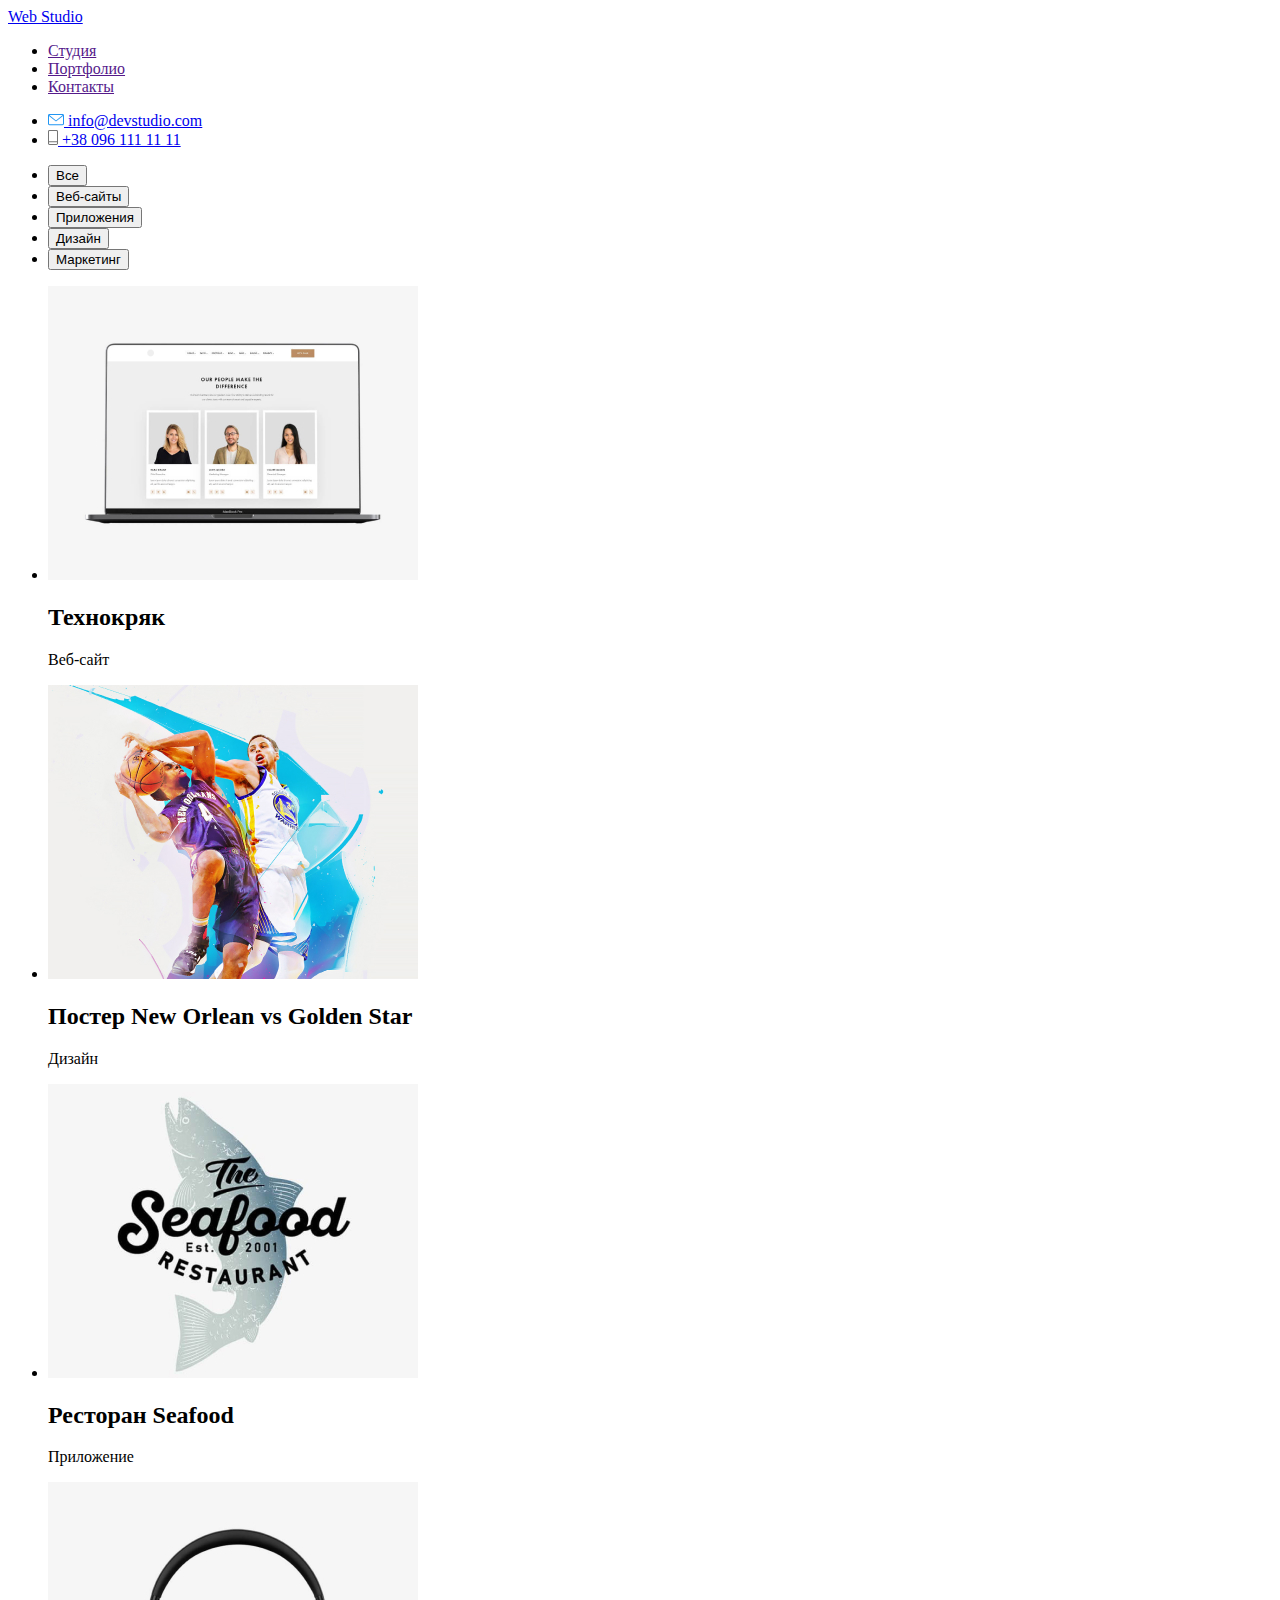
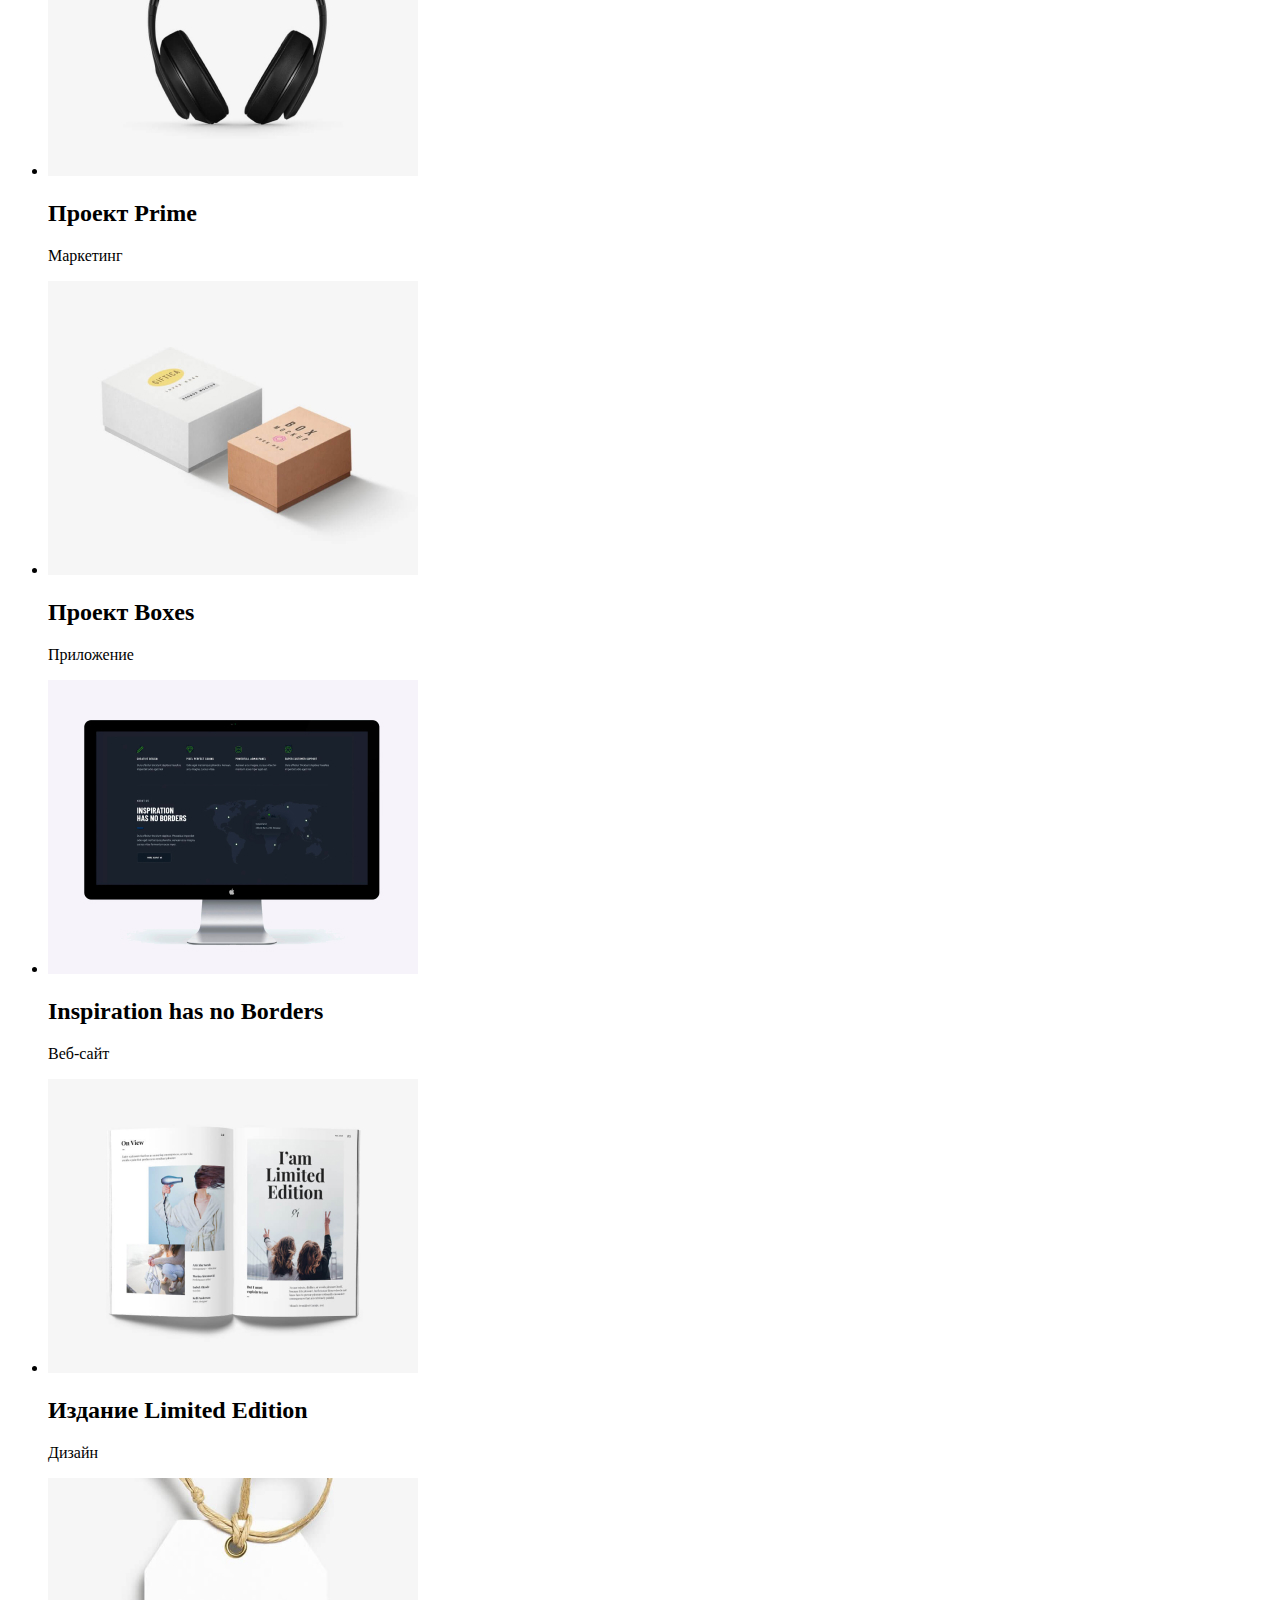
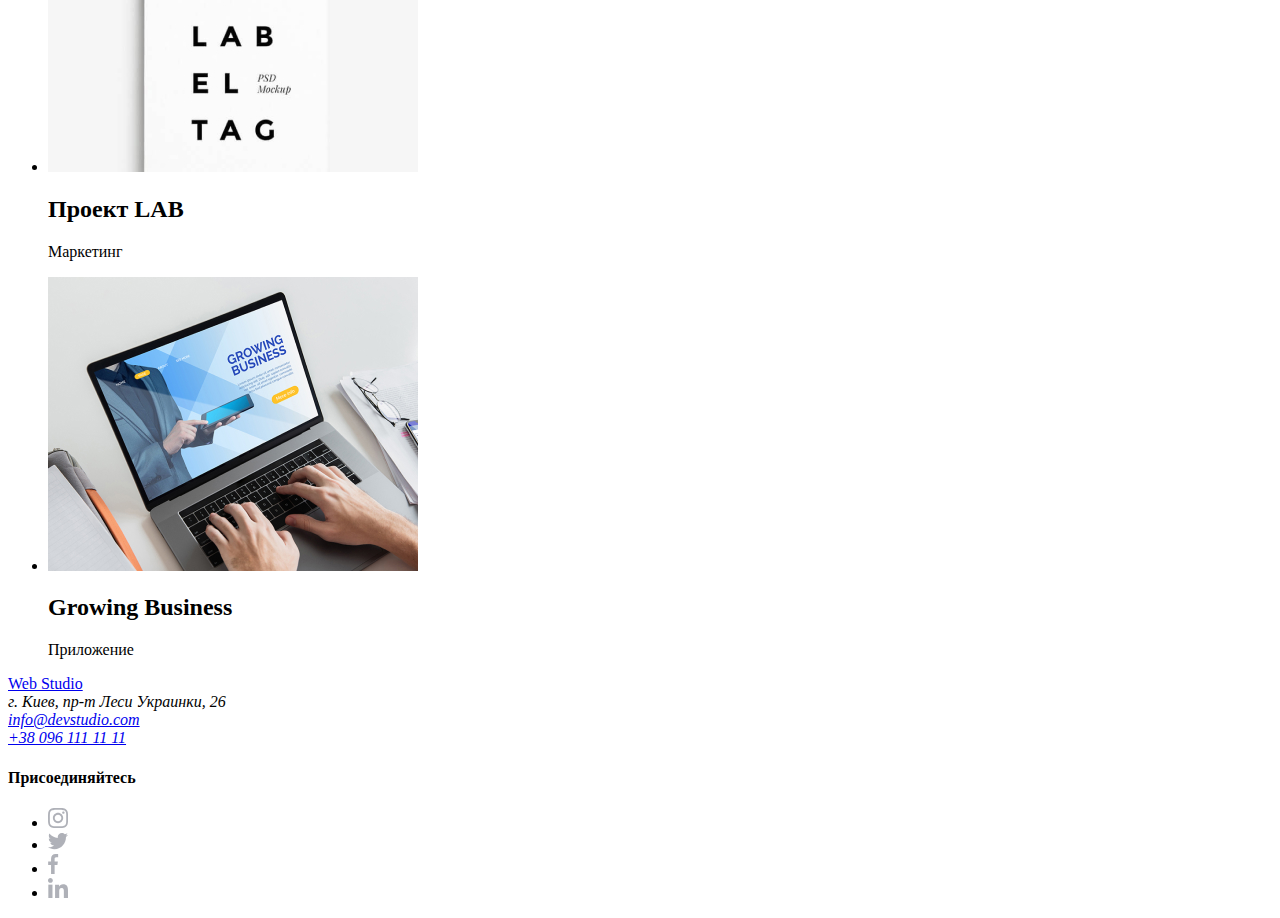
==== portfolio.html @ 93e80d22 "hw2" ====
<!DOCTYPE html>
<html lang="en">
<head>
    <meta charset="UTF-8">
    <meta name="viewport" content="width=device-width, initial-scale=1.0">
    <title>Портфолио</title>
</head>
<body>
 <!--Шапка-->
 <header>
    <nav>
          <a href="./index.html">Web Studio</a>
             <ul>
                 <li><a href="">Студия</a></li>
                 <li><a href="">Портфолио</a></li>
                 <li><a href="">Контакты</a></li>
             </ul>

              <ul>
                 <li><a href="mailto:info@devstudio.com"><img src="./img/envelope.svg" alt="logo"> info@devstudio.com</a></li>
                 <li><a href="tel:+380961111111"><img src="./img/Vector.svg" alt="logo"> +38 096 111 11 11</a></li>
             </ul>
     </nav>
     <section>
         <ul>
             <li><button>Все</button></li>
             <li><button>Веб-сайты</button></li>
             <li><button>Приложения</button></li>
             <li><button>Дизайн</button></li>
             <li><button>Маркетинг</button></li>
         </ul>
         <ul>
             <li>
                 <img src="./img/portfolio/tehnokryak.jpg" alt="Технокряк">
                 <h2>Технокряк</h2>
                 <p>Веб-сайт</p>
            </li>
             <li>
                 <img src="./img/portfolio/new-orlean.jpg" alt="Постер New Orlean vs Golden Star">
                 <h2>Постер New Orlean vs Golden Star</h2>
                 <p>Дизайн</p>
             </li>
             <li>
                 <img src="./img/portfolio/seafood.jpg" alt="Ресторан Seafood">
                 <h2>Ресторан Seafood</h2>
                 <p>Приложение</p>
             </li>
             <li>
                 <img src="./img/portfolio/prime.jpg" alt="Проект Prime">
                 <h2>Проект Prime</h2>
                 <p>Маркетинг</p>
             </li>
             <li><img src="./img/portfolio/boxes.jpg" alt="Проект Boxes">
                 <h2>Проект Boxes</h2>
                 <p>Приложение</p>
             </li>
             <li>
                 <img src="./img/portfolio/inspiration.jpg" alt="Inspiration has no Borders">
                 <h2>Inspiration has no Borders</h2>
                 <p>Веб-сайт</p>
             </li>
             <li>
                 <img src="./img/portfolio/limited.jpg" alt="Издание Limited Edition">
                 <h2>Издание Limited Edition</h2>
                 <p>Дизайн</p>
             </li>
             <li>
                 <img src="./img/portfolio/lab.jpg" alt="Проект LAB">
                 <h2>Проект LAB</h2>
                 <p>Маркетинг</p>
             </li>
             <li>
                 <img src="./img/portfolio/growing.jpg" alt="Growing Business">
                 <h2>Growing Business</h2>
                 <p>Приложение</p>
             </li>
         </ul>

     </section>
     
     <footer>
        <a href="./index.html">Web Studio</a>
        <address>
          г. Киев, пр-т Леси Украинки, 26 <br>
          <a href="mailto:info@devstudio.com">info@devstudio.com</a> <br>
          <a href="tel:+380961111111">+38 096 111 11 11</a>
        </address>
        
        <!---Присоединяйтесь-->
        <h4>Присоединяйтесь</h4>
        <ul>
            <li> <a href=""><img src="./img/instagram2.svg" alt="instagram"></a></li>
            <li><a href=""><img src="./img/twitter.svg" alt="twitter"></a></li>
            <li><a href=""><img src="./img/fb.svg" alt="facebook"></a></li>
            <li><a href=""><img src="./img/ld.svg" alt="in"></a></li>
               
        </ul>
    
       </footer>

 </header>    
</body>
</html>
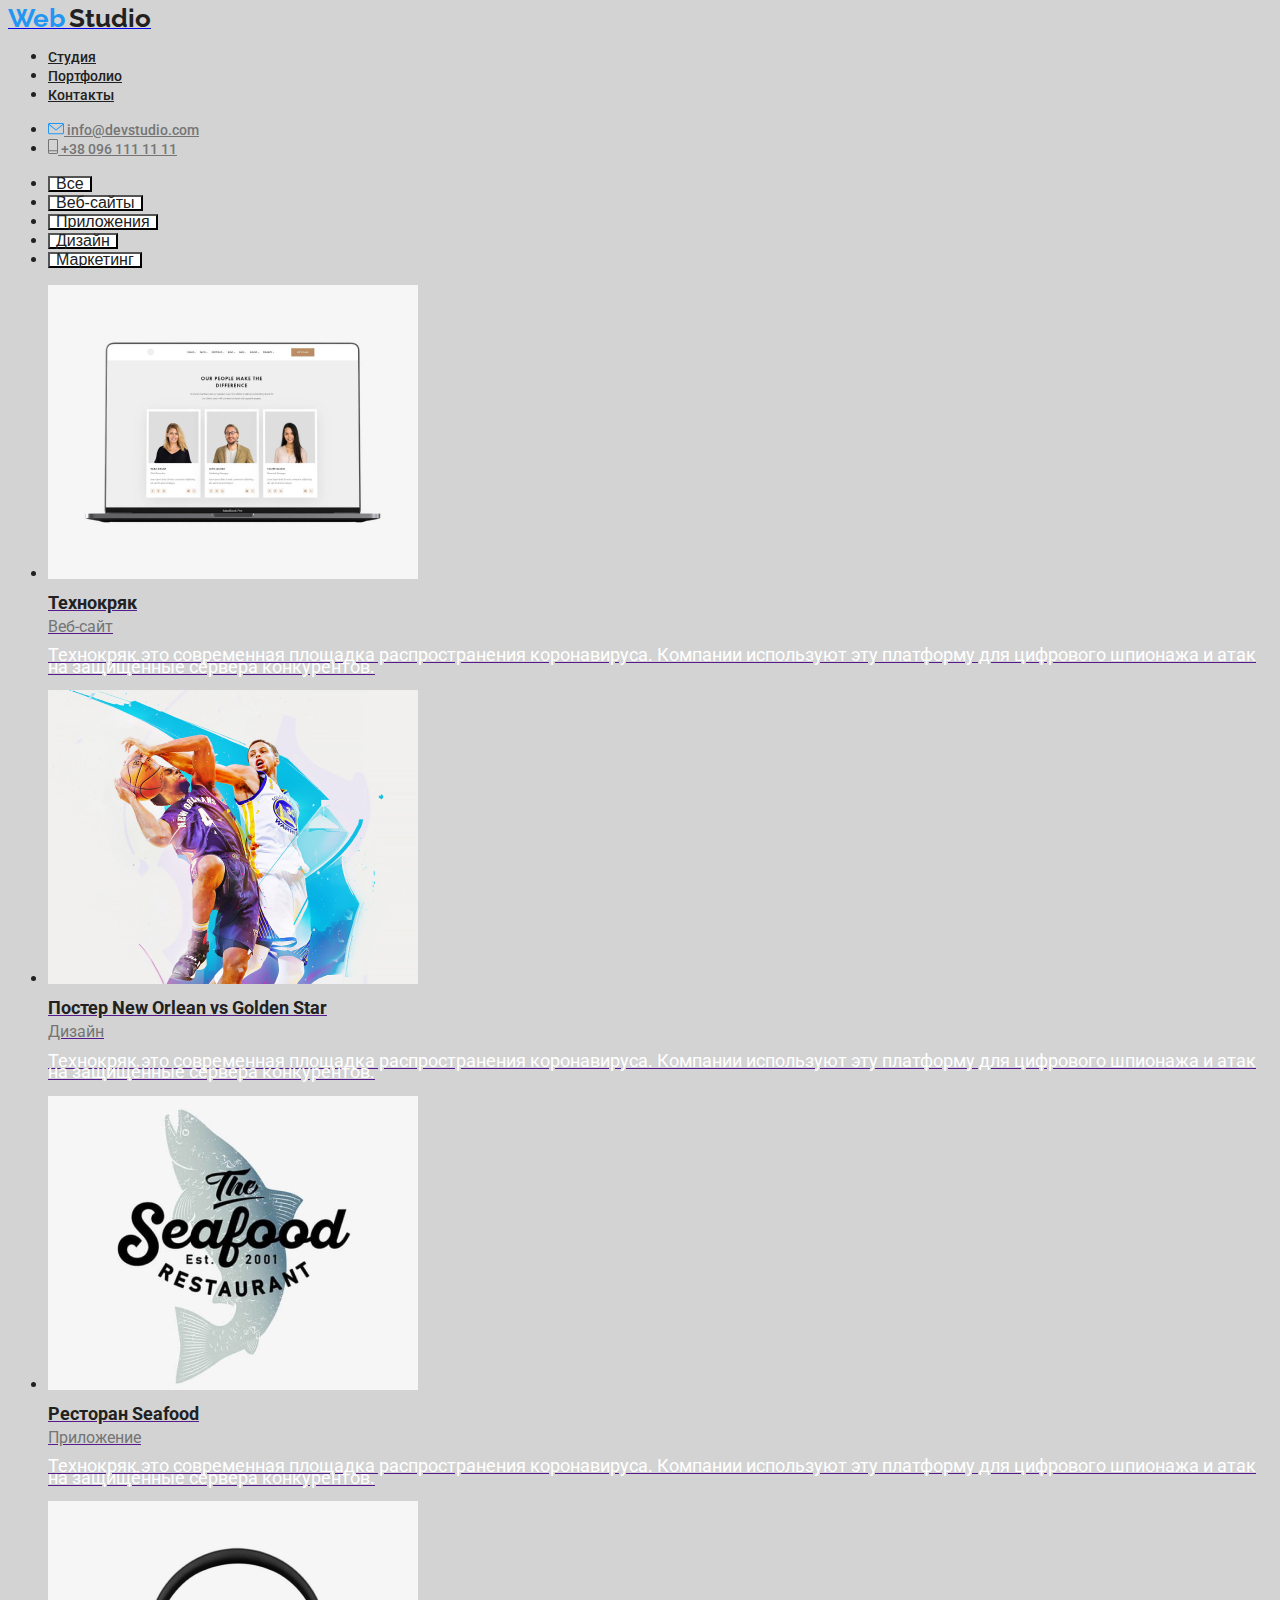
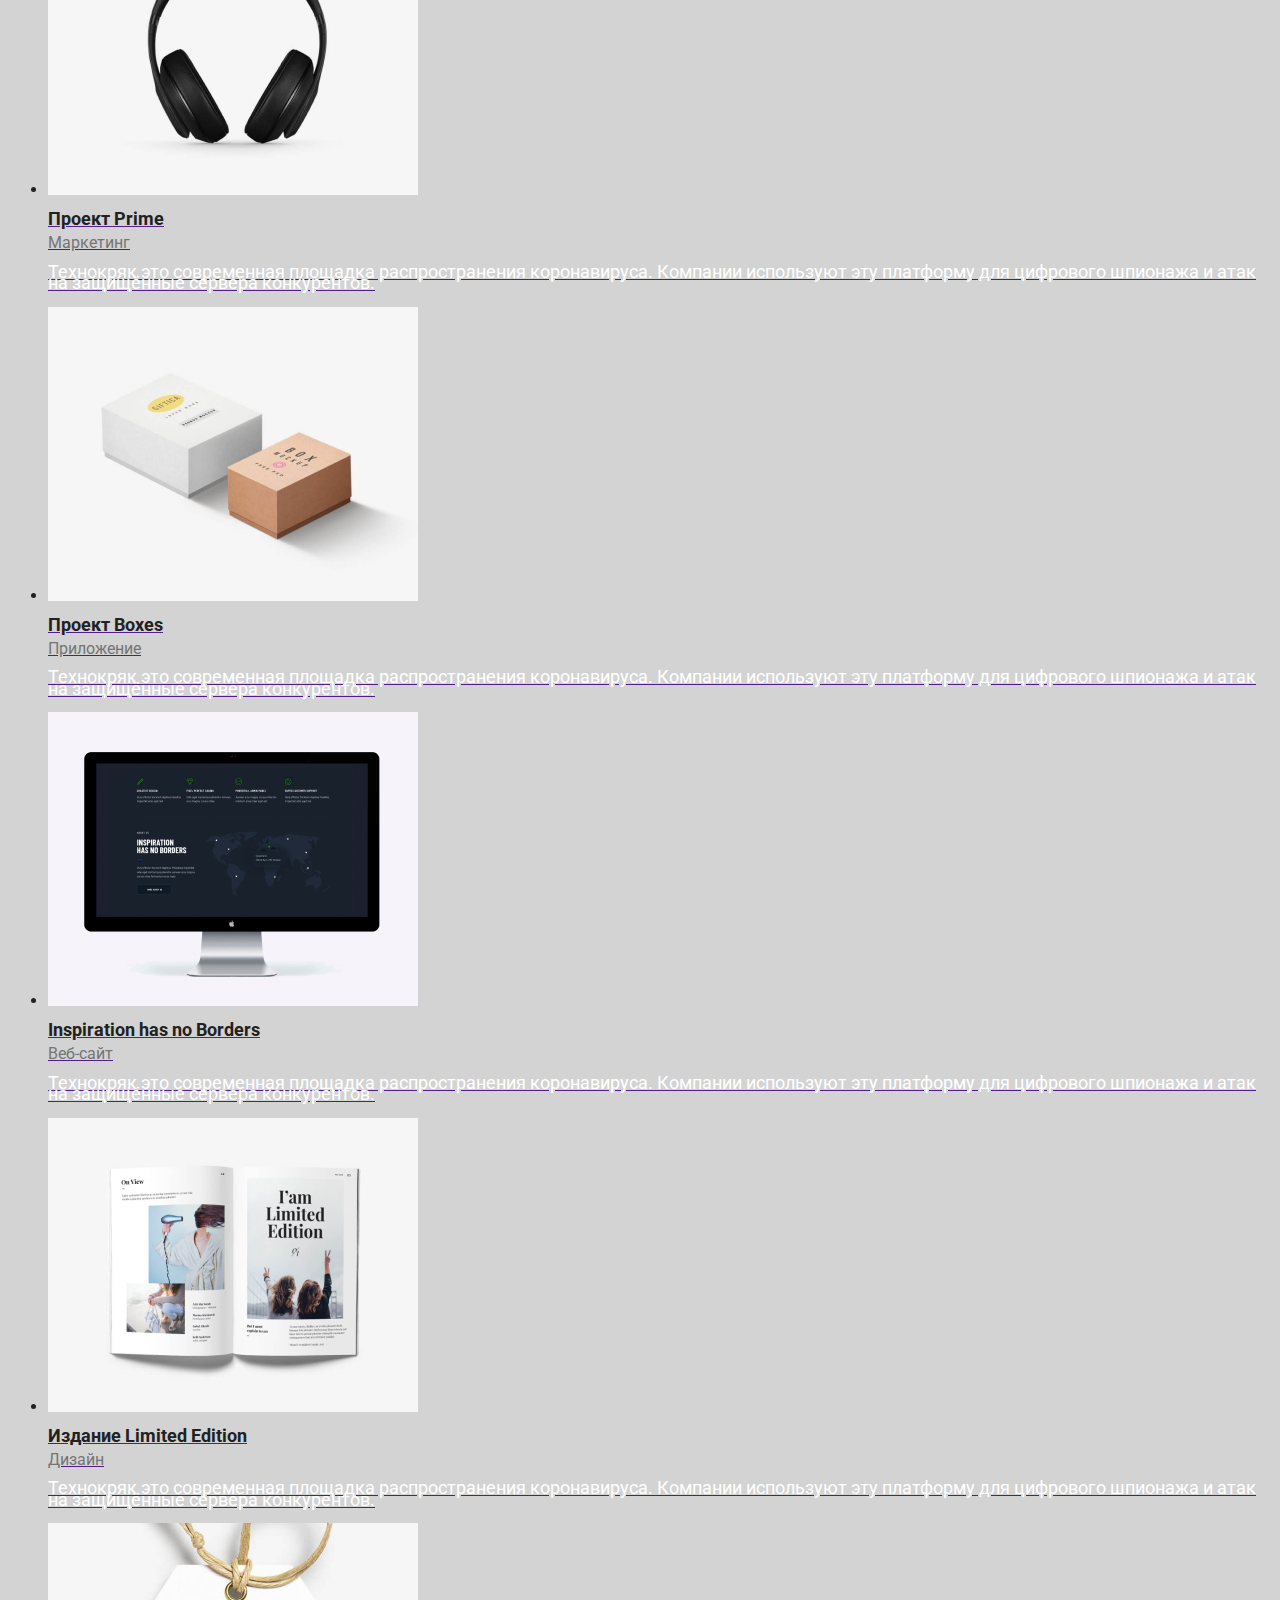
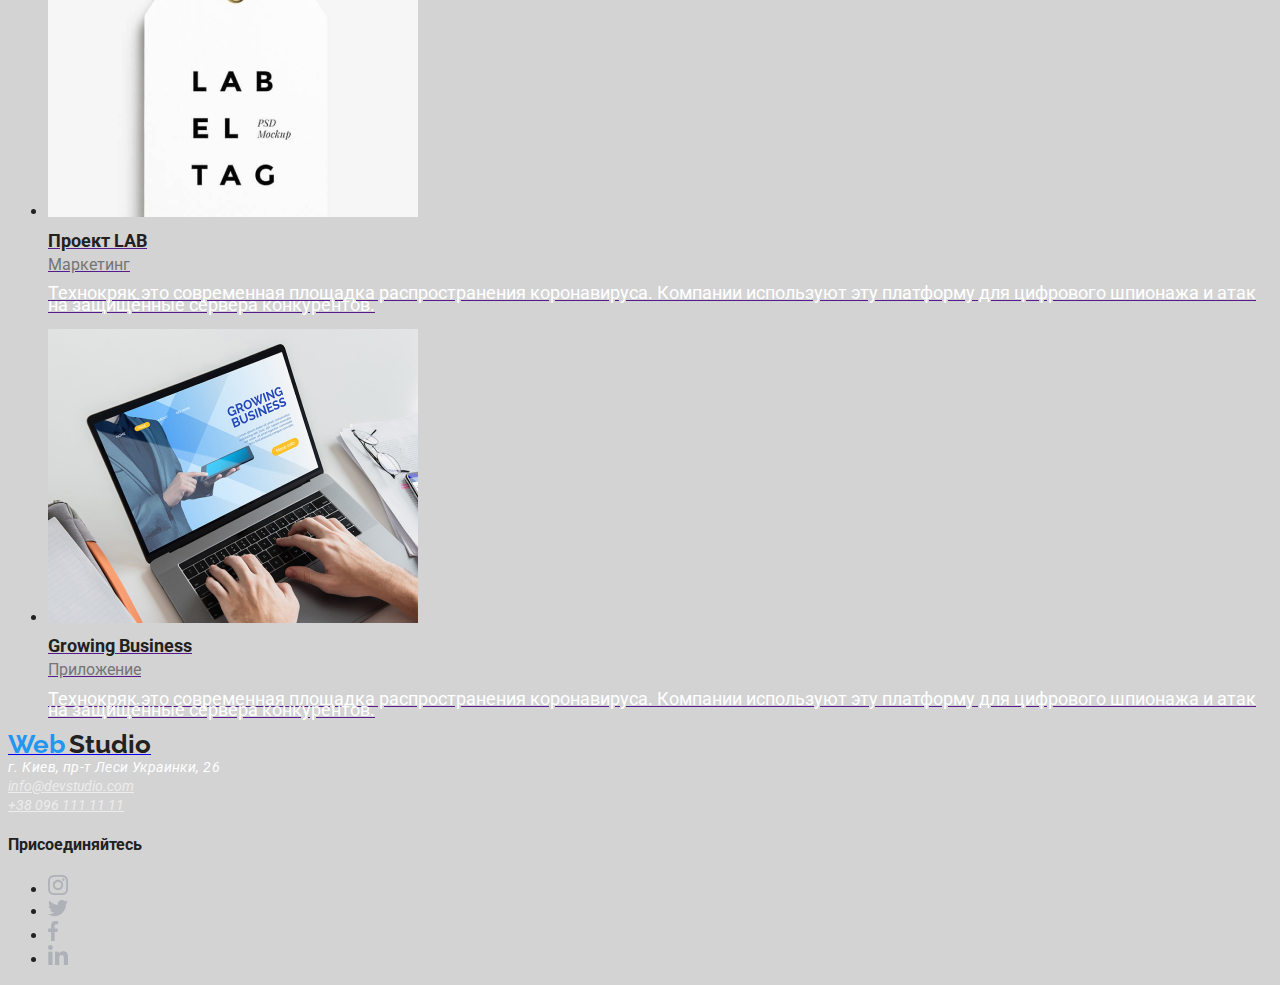
==== commit e37e2bc2: "hw2" ====
--- a/portfolio.html
+++ b/portfolio.html
@@ -1,103 +1,125 @@
 <!DOCTYPE html>
-<html lang="en">
+<html lang="ru">
 <head>
     <meta charset="UTF-8">
     <meta name="viewport" content="width=device-width, initial-scale=1.0">
-    <title>Портфолио</title>
+    <title>Web Studio</title>
+    <link href="https://fonts.googleapis.com/css2?family=Raleway&family=Roboto:wght@400;500;700;900&display=swap" rel="stylesheet">
+    <link rel="stylesheet" href="./css/style.css">
 </head>
 <body>
- <!--Шапка-->
- <header>
-    <nav>
-          <a href="./index.html">Web Studio</a>
-             <ul>
-                 <li><a href="">Студия</a></li>
-                 <li><a href="">Портфолио</a></li>
-                 <li><a href="">Контакты</a></li>
-             </ul>
+    <!--Шапка-->
+  <header>
+      <nav>
+            <a class="logo" href="./index.html"><span class="logo-web"> Web</span> <span class="logo-studio">Studio</span></a>
+               <ul class="site-nav">
+                   <li><a class="site-nav-studio" href="./index.html">Студия</a></li>
+                   <li><a class="site-nav-portfolio" href="./portfolio.html">Портфолио</a></li>
+                   <li><a class="site-nav-contacts" href="">Контакты</a></li>
+               </ul>
 
-              <ul>
-                 <li><a href="mailto:info@devstudio.com"><img src="./img/envelope.svg" alt="logo"> info@devstudio.com</a></li>
-                 <li><a href="tel:+380961111111"><img src="./img/Vector.svg" alt="logo"> +38 096 111 11 11</a></li>
-             </ul>
-     </nav>
-     <section>
+                <ul class=" contacts-nav">
+                   <li><a class="contacts-nav-meil" href="mailto:info@devstudio.com"><img src="./img/envelope.svg" alt="logo"> info@devstudio.com</a></li>
+                   <li><a class="contacts-nav-tel" href="tel:+380961111111"><img src="./img/Vector.svg" alt="logo"> +38 096 111 11 11</a></li>
+               </ul>
+       </nav>
+
+   </header> 
+<!--main conteiner-->
+     <main>
          <ul>
-             <li><button>Все</button></li>
-             <li><button>Веб-сайты</button></li>
-             <li><button>Приложения</button></li>
-             <li><button>Дизайн</button></li>
-             <li><button>Маркетинг</button></li>
+             <li><button class="button" type="button">Все</button></li>
+             <li><button class="button" type="button">Веб-сайты</button></li>
+             <li><button class="button" type="button">Приложения</button></li>
+             <li><button class="button" type="button">Дизайн</button></li>
+             <li><button class="button" type="button">Маркетинг</button></li>
          </ul>
-         <ul>
+
+          <ul>
+              <li>
+                  <a href=""><img src="./img/portfolio/tehnokryak.jpg" alt="Технокряк">
+                  <h2 class="galery-title">Технокряк</h2>
+                  <p class="galery-description">Веб-сайт</p>
+                  <p class="description-text">Технокряк это современная площадка распространения коронавируса. Компании используют эту платформу для цифрового шпионажа и атак на защищённые сервера конкурентов.</p></a>
+              </li>
+
+              <li>
+                  <a href=""><img src="./img/portfolio/new-orlean.jpg" alt="Постер New Orlean vs Golden Star">
+                  <h2 class="galery-title">Постер New Orlean vs Golden Star</h2>
+                  <p class="galery-description">Дизайн</p>
+                  <p class="description-text">Технокряк это современная площадка распространения коронавируса. Компании используют эту платформу для цифрового шпионажа и атак на защищённые сервера конкурентов.</p></a>
+             </li>
+              <li>
+                 <a href=""><img src="./img/portfolio/seafood.jpg" alt="Ресторан Seafood">
+                 <h2 class="galery-title">Ресторан Seafood</h2>
+                 <p class="galery-description">Приложение</p>
+                 <p class="description-text">Технокряк это современная площадка распространения коронавируса. Компании используют эту платформу для цифрового шпионажа и атак на защищённые сервера конкурентов.</p></a>
+             </li>
+
+              <li>
+                 <a href=""><img src="./img/portfolio/prime.jpg" alt="Проект Prime">
+                 <h2 class="galery-title">Проект Prime</h2>
+                 <p class="galery-description">Маркетинг</p>
+                 <p class="description-text">Технокряк это современная площадка распространения коронавируса. Компании используют эту платформу для цифрового шпионажа и атак на защищённые сервера конкурентов.</p></a>
+             </li>
+
+              <li>
+                 <a href=""><img src="./img/portfolio/boxes.jpg" alt="Проект Boxes">
+                 <h2 class="galery-title">Проект Boxes</h2>
+                 <p class="galery-description">Приложение</p>
+                 <p class="description-text">Технокряк это современная площадка распространения коронавируса. Компании используют эту платформу для цифрового шпионажа и атак на защищённые сервера конкурентов.</p></a>
+             </li>
+
+              <li>
+                 <a href=""><img src="./img/portfolio/inspiration.jpg" alt="Inspiration has no Borders">
+                 <h2 class="galery-title">Inspiration has no Borders</h2>
+                 <p class="galery-description">Веб-сайт</p>
+                 <p class="description-text">Технокряк это современная площадка распространения коронавируса. Компании используют эту платформу для цифрового шпионажа и атак на защищённые сервера конкурентов.</p></a>
+             </li>
+
+              <li>
+                 <a href=""><img src="./img/portfolio/limited.jpg" alt="Издание Limited Edition">
+                 <h2 class="galery-title">Издание Limited Edition</h2>
+                 <p class="galery-description">Дизайн</p>
+                 <p class="description-text">Технокряк это современная площадка распространения коронавируса. Компании используют эту платформу для цифрового шпионажа и атак на защищённые сервера конкурентов.</p></a>
+             </li>
+
+              <li>
+                 <a href=""><img src="./img/portfolio/lab.jpg" alt="Проект LAB">
+                 <h2 class="galery-title">Проект LAB</h2>
+                 <p class="galery-description">Маркетинг</p>
+                 <p class="description-text">Технокряк это современная площадка распространения коронавируса. Компании используют эту платформу для цифрового шпионажа и атак на защищённые сервера конкурентов.</p></a>
+             </li>
+
              <li>
-                 <img src="./img/portfolio/tehnokryak.jpg" alt="Технокряк">
-                 <h2>Технокряк</h2>
-                 <p>Веб-сайт</p>
-            </li>
-             <li>
-                 <img src="./img/portfolio/new-orlean.jpg" alt="Постер New Orlean vs Golden Star">
-                 <h2>Постер New Orlean vs Golden Star</h2>
-                 <p>Дизайн</p>
-             </li>
-             <li>
-                 <img src="./img/portfolio/seafood.jpg" alt="Ресторан Seafood">
-                 <h2>Ресторан Seafood</h2>
-                 <p>Приложение</p>
-             </li>
-             <li>
-                 <img src="./img/portfolio/prime.jpg" alt="Проект Prime">
-                 <h2>Проект Prime</h2>
-                 <p>Маркетинг</p>
-             </li>
-             <li><img src="./img/portfolio/boxes.jpg" alt="Проект Boxes">
-                 <h2>Проект Boxes</h2>
-                 <p>Приложение</p>
-             </li>
-             <li>
-                 <img src="./img/portfolio/inspiration.jpg" alt="Inspiration has no Borders">
-                 <h2>Inspiration has no Borders</h2>
-                 <p>Веб-сайт</p>
-             </li>
-             <li>
-                 <img src="./img/portfolio/limited.jpg" alt="Издание Limited Edition">
-                 <h2>Издание Limited Edition</h2>
-                 <p>Дизайн</p>
-             </li>
-             <li>
-                 <img src="./img/portfolio/lab.jpg" alt="Проект LAB">
-                 <h2>Проект LAB</h2>
-                 <p>Маркетинг</p>
-             </li>
-             <li>
-                 <img src="./img/portfolio/growing.jpg" alt="Growing Business">
-                 <h2>Growing Business</h2>
-                 <p>Приложение</p>
+                 <a href=""><img src="./img/portfolio/growing.jpg" alt="Growing Business">
+                 <h2 class="galery-title">Growing Business</h2>
+                 <p class="galery-description">Приложение</p>
+                 <p class="description-text">Технокряк это современная площадка распространения коронавируса. Компании используют эту платформу для цифрового шпионажа и атак на защищённые сервера конкурентов.</p></a>
              </li>
          </ul>
+     </main>
 
-     </section>
-     
-     <footer>
-        <a href="./index.html">Web Studio</a>
-        <address>
-          г. Киев, пр-т Леси Украинки, 26 <br>
-          <a href="mailto:info@devstudio.com">info@devstudio.com</a> <br>
-          <a href="tel:+380961111111">+38 096 111 11 11</a>
+      <!---Подвал-->
+      <footer>
+        <a class="logo" href="./index.html"><span class="logo-web"> Web</span> <span class="logo-studio">Studio</span></a>
+    
+        <address class="address-footer">
+          <span class="address">г. Киев, пр-т Леси Украинки, 26</span> <br>
+          <a class="contacts-footer-meil" href="mailto:info@devstudio.com">info@devstudio.com</a> <br>
+          <a class="contacts-footer-tel" href="tel:+380961111111">+38 096 111 11 11</a>
         </address>
-        
-        <!---Присоединяйтесь-->
-        <h4>Присоединяйтесь</h4>
-        <ul>
-            <li> <a href=""><img src="./img/instagram2.svg" alt="instagram"></a></li>
-            <li><a href=""><img src="./img/twitter.svg" alt="twitter"></a></li>
-            <li><a href=""><img src="./img/fb.svg" alt="facebook"></a></li>
-            <li><a href=""><img src="./img/ld.svg" alt="in"></a></li>
-               
-        </ul>
     
-       </footer>
+    <!---Присоединяйтесь-->
+    <h4 class="social-networks-title">Присоединяйтесь</h4>
+    <ul class="social-networks-list">
+        <li><a class="linc" href=""><img src="./img/instagram2.svg" alt="instagram"></a></li>
+        <li><a class="linc" href=""><img src="./img/twitter.svg" alt="twitter"></a></li>
+        <li><a class="linc" href=""><img src="./img/fb.svg" alt="facebook"></a></li>
+        <li><a class="linc" href=""><img src="./img/ld.svg" alt="in"></a></li>
+           
+    </ul>
 
- </header>    
+   </footer>
 </body>
 </html>--- a/css/style.css
+++ b/css/style.css
@@ -0,0 +1,192 @@
+/*Основной цвет текста #212121 */ 
+/*Вторичный цвет текста #757575 */
+/*Белый цвет текста #FFFFFF */
+/*Акцент #2196F3 */
+:root{
+    --main-text-color:#212121;
+    --secondary-text-color:#757575;
+    --white-text-color:#FFFFFF;
+    --accent-text-color:#2196F3;
+}
+
+body{
+    font-family: Roboto,sans-serif;
+    color:var(--main-text-color);
+    background-color: lightgrey;
+}
+
+.logo-web{
+    color:var(--accent-text-color);
+    font-family: Raleway;
+    font-style: normal;
+    font-weight: bold;
+    font-size: 26px;
+    line-height: 0.84;
+}
+
+.logo-studio{
+    color:var(--main-text-color); 
+    font-family: Raleway;
+    font-style: normal;
+    font-weight: bold;
+    font-size: 26px;
+    line-height: 0.84;
+}
+.logo-studio:hover{
+    color:var(--accent-text-color);
+}
+
+
+.logo:focus{
+    color:var(--accent-text-color);
+}
+
+.site-nav >li>a{
+    color:var(--main-text-color);
+    font-weight: 500;
+    font-size: 14px;
+    line-height: 0.85;
+    
+}
+.site-nav>li>a:hover{
+    color:var(--accent-text-color);
+}
+.site-nav>li>a:focus{
+    color:var(--accent-text-color);
+}
+.contacts-nav>li>a{
+    color:var(--secondary-text-color);
+    font-weight: 500;
+    font-size: 14px;
+    line-height: 0.85;
+}
+.contacts-nav>li>a:hover{
+    color:var(--accent-text-color);
+}
+.contacts-nav>li>a:focus{
+    color:var(--accent-text-color);
+}
+.hero-section-title{
+ color:var(--white-text-color);
+ font-weight: 900;
+ font-size: 44px;
+ line-height: 0.73;
+}
+.hero-section-button{
+ color:var(--white-text-color);
+ font-weight: bold;
+ font-size: 16px;
+ line-height: 0.53;
+ background-color:var(--accent-text-color);
+}
+.hero-section-button:hover{
+    color:var(--accent-text-color);
+    background-color:var(--white-text-color);  
+}
+.hero-section-button:focus{
+    color:var(--accent-text-color);
+    background-color:var(--white-text-color);  
+}
+.advantages-title{
+ font-weight: bold;
+ font-size: 14px;
+ line-height: 0.86;
+
+}
+.advantages-description{
+ color:var(--secondary-text-color);
+ font-weight: normal;  
+ font-size: 14px;
+ line-height: 0.58;
+}
+.section-title{
+ font-weight: bold;   
+ font-size: 36px;
+ line-height: 0.86;
+
+}
+.work-section-title{
+ color:var(--white-text-color);
+ font-weight: bold;
+ font-size: 14px;
+ line-height: 0.88;
+}
+.command-name{
+ font-style: normal;
+ font-weight: 500;
+ font-size: 16px;
+ line-height: 0.84;
+}
+.description{
+ color:var(--secondary-text-color);   
+ font-weight: normal;
+ font-size: 16px;
+ line-height: 0.84;
+}
+.address{
+    color:var(--white-text-color);
+    font-weight: normal;
+    font-size: 14px;
+    line-height: 0.58;
+    letter-spacing: 0.03em;
+}
+.contacts-footer-meil{
+    color: rgba(255, 255, 255, 0.6);
+    font-weight: normal;
+    font-size: 14px;
+    line-height: 0.58;
+}
+
+.contacts-footer-tel{
+    color: rgba(255, 255, 255, 0.6);
+    font-weight: normal;
+    font-size: 14px;
+    line-height: 0.58;
+}
+.linc{
+    color:var(--secondary-text-color);   
+}
+.linc:hover{
+    background:var(--accent-text-color);
+    border-radius: 19px;
+}
+.galery-title{
+ color:var(--main-text-color);
+ font-weight: bold;
+ font-size: 18px;
+ line-height: 0.5;
+}
+.galery-description{
+ color:var(--secondary-text-color);   
+ font-weight: normal;
+ font-size: 16px;
+ line-height: 0.53;
+}
+.description-text{
+ color:var(--white-text-color);   
+ font-weight: normal;
+ font-size: 18px;
+ line-height: 0.64;
+}
+.button{
+ background:var(--white-text-color);
+ color:var(--main-text-color);  
+ font-weight: 500;
+ font-size: 16px;
+ line-height: 0.62;
+}
+.button:hover{
+    background:var(--accent-text-color);
+    color:var(--white-text-color); 
+    font-weight: 500;
+    font-size: 16px;
+    line-height: 0.62;
+   }
+
+   .button:focus{
+    background:var(--accent-text-color);
+    color:var(--white-text-color); 
+    font-weight: 500;
+    font-size: 16px;
+    line-height: 0.62;
+   }